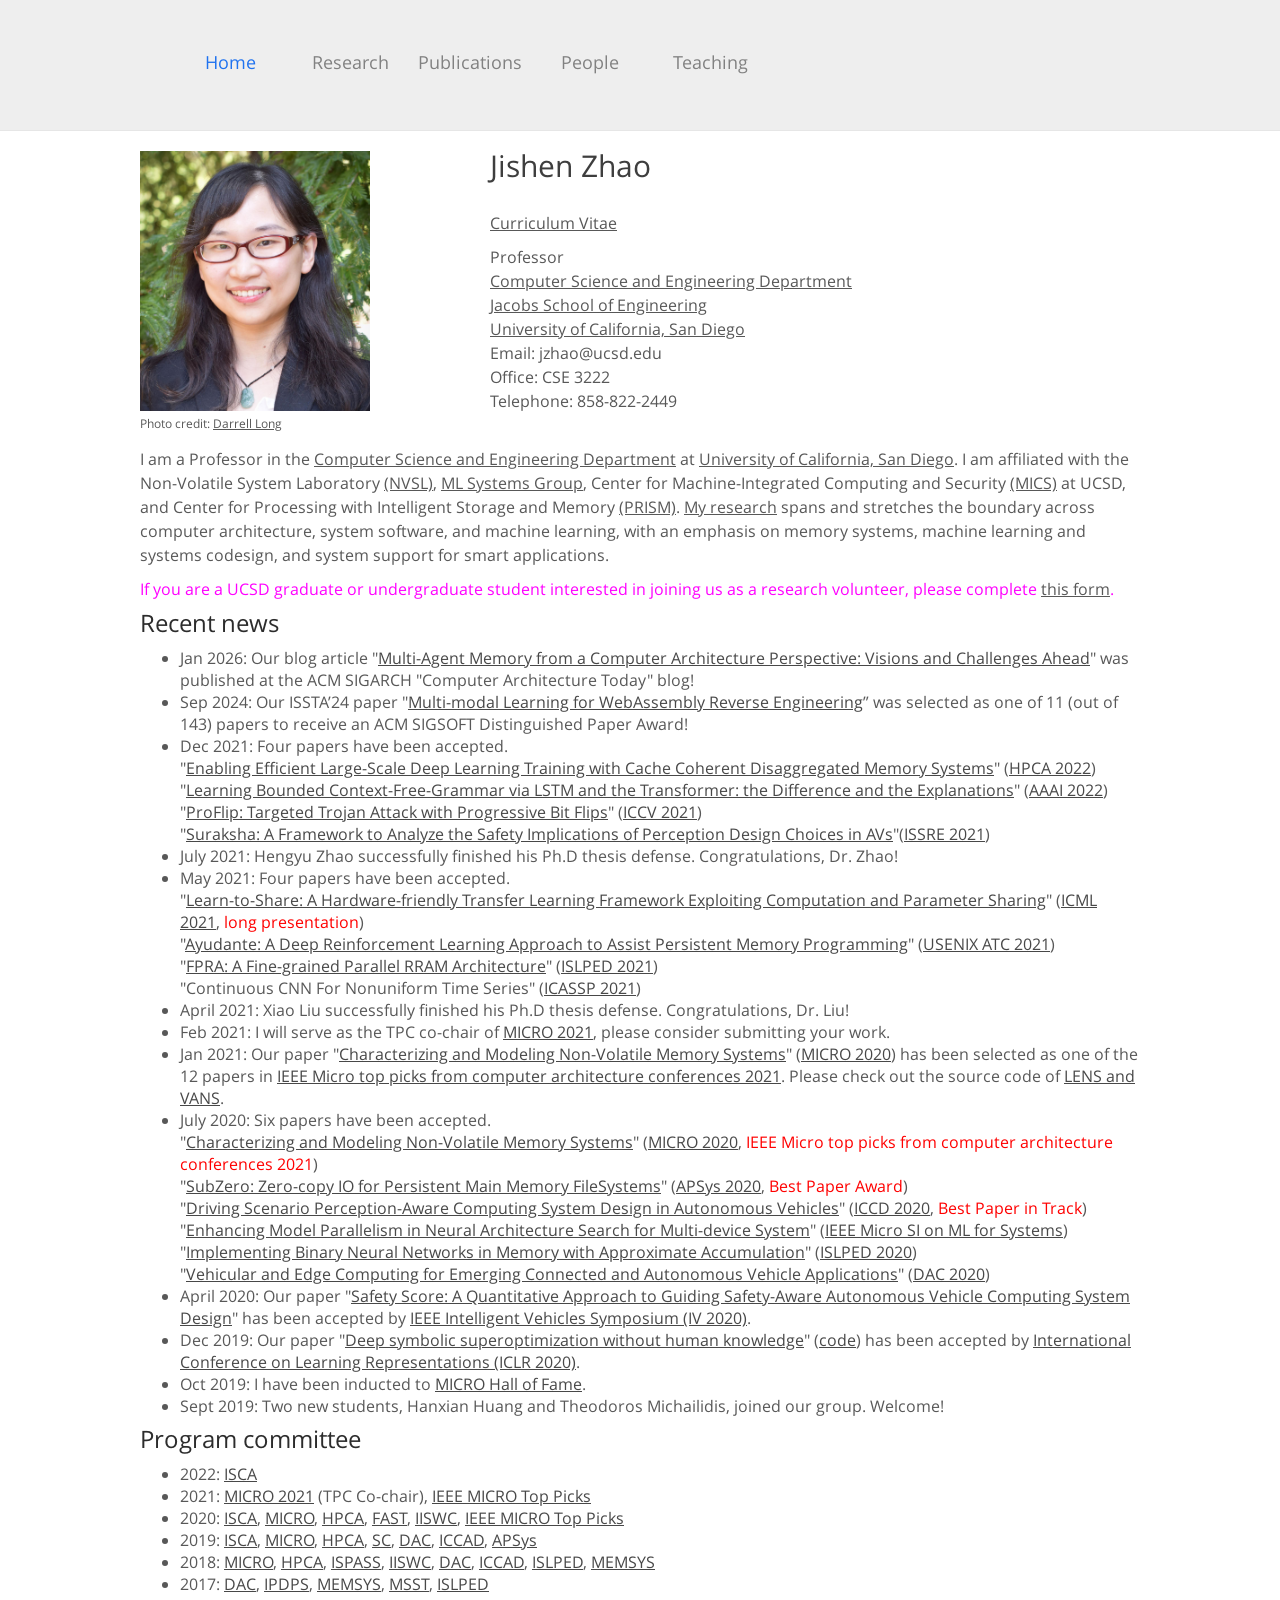
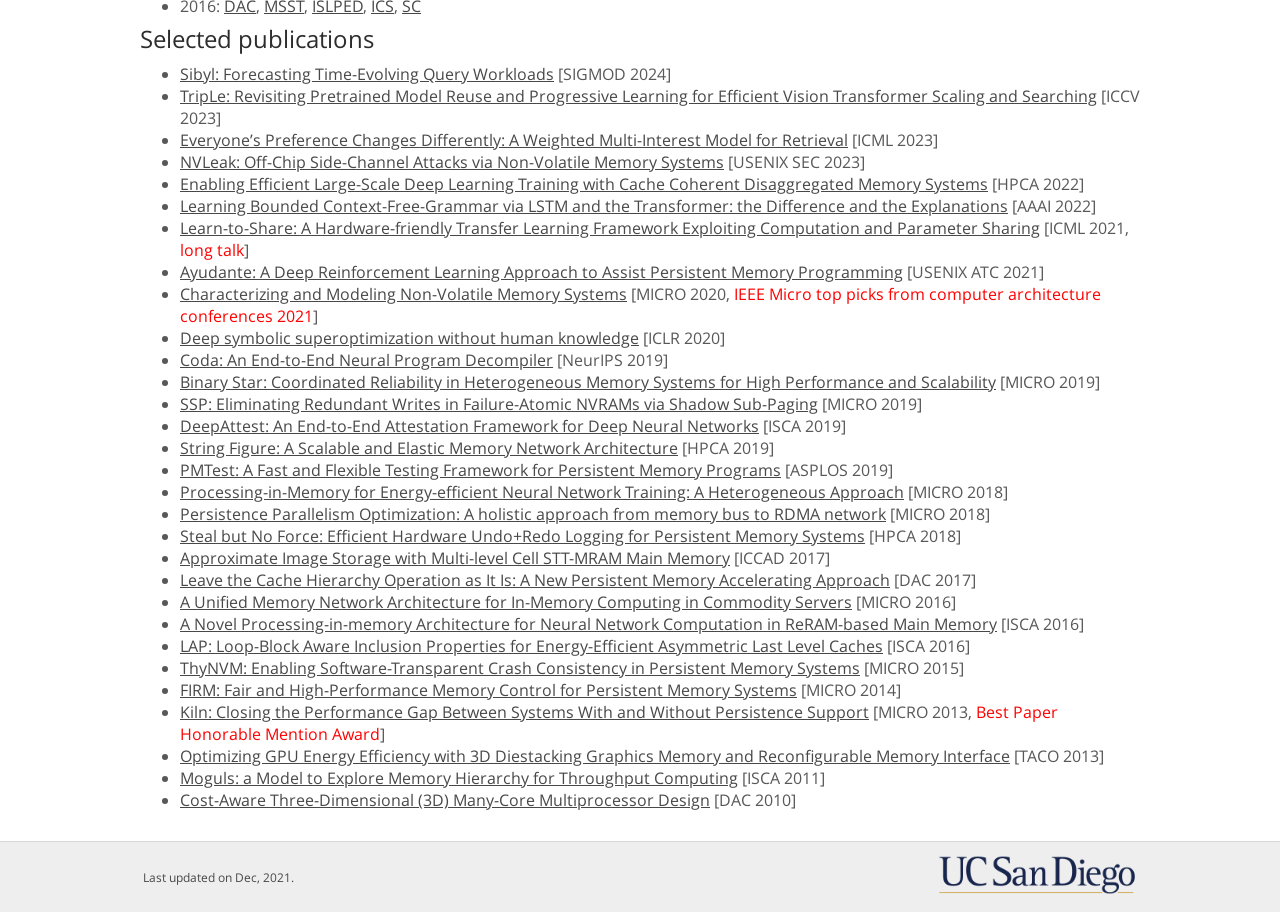
==== index.html @ 7110926c "Initial website migration from cseweb.ucsd.edu/~jzhao" ====
<!DOCTYPE HTML>
<!-- Website template by freewebsitetemplates.com -->
<html>
<head>
	<meta charset="UTF-8">
	<title>Jishen Zhao, University of California, San Diego</title>
	<link rel="stylesheet" href="css/style.css" type="text/css">
</head>
<body>
	<div id="header">
		<div>
			<ul id="navigation">
				<li class="active">
					<a href="index.html">Home</a>
				</li>
				<li>
					<a href="research.html">Research</a>
				</li>
				<li>
					<a href="publications.html">Publications</a>
				</li>
				<!-- <li>
					<a href="news.html">News</a>
				</li -->
				<li>
					<a href="people.html">People</a>
				</li>
				<li>
					<a href="teaching.html">Teaching</a>
				</li>
			</ul>
		</div>
	</div>
	<div id="contents">
		<div class="photo">
			<img width="230" src="images/jishen.jpg"></img><br>
			Photo credit: <a href="https://users.soe.ucsc.edu/~darrell/"> Darrell Long </a>
		</div>
		<div class="info">
			<h1>Jishen Zhao</h1>
			<p>
				<a href="files/cv_jishen_zhao.pdf">Curriculum Vitae</a>
			</p>
			<p>
				Professor<br>
				<a href="https://cse.ucsd.edu/">Computer Science and Engineering Department</a><br>
				<a href="http://jacobsschool.ucsd.edu/">Jacobs School of Engineering</a><br>
				<a href="http://www.ucsd.edu/">University of California, San Diego</a><br>
				Email: 	jzhao@ucsd.edu<br>
				Office: 	CSE 3222<br>
				Telephone: 	858-822-2449<br><br>
			</p>
		</div>
		<div>
			<p>
				I am a Professor in the <a href="https://cse.ucsd.edu/">Computer Science and Engineering Department</a> at <a href="http://www.ucsd.edu/">University of California, San Diego</a>. I am affiliated with the Non-Volatile System Laboratory <a href="http://nvsl.ucsd.edu">(NVSL)</a>, <a href="https://mlsys-ucsd.org/">ML Systems Group</a>, Center for Machine-Integrated Computing and Security <a href="http://mics.ucsd.edu/">(MICS)</a> at UCSD, and Center for Processing with Intelligent Storage and Memory <a href="https://prism.ucsd.edu">(PRISM)</a>. <a href="research.html">My research</a> spans and stretches the boundary across computer architecture, system software, and machine learning, with an emphasis on memory systems, machine learning and systems codesign, and system support for smart applications.
			</p>
			<p>
			  <font color="magenta">If you are a UCSD graduate or undergraduate student interested in joining us as a research volunteer, please complete <a href="https://docs.google.com/forms/d/e/1FAIpQLScwZ-oopgghp9qmJTBR4cMDpbnTiKeu6Y0ExtR4k2W6jOqcQA/viewform?usp=header">this form</a>.</font>
			</p>
			<!--<p>
				<font color="#FF0000">Research positions available for Fall 2019, contact me if you are interested</font>.
			</p>-->
			<!--<p>
			Office hours (Winter 2018): <b>2:00 - 3:00pm</b>, <b>Tuesday, Thursday</b>.
			</p>
			<!--<p>
				<font color="#FF0000">I am looking for a Ph.D. student to work on computer system and architecture research, starting from Fall 2017. If you are interested, please contact me.</font>
			</p>-->
		</div>
		<div class="recent-news">
			<p>
				<h2>Recent news</h2>
				<ul>
				  <li> Jan 2026: Our blog article "<a href="https://www.sigarch.org/multi-agent-memory-from-a-computer-architecture-perspective-visions-and-challenges-ahead/">Multi-Agent Memory from a Computer Architecture Perspective: Visions and Challenges Ahead</a>" was published at the ACM SIGARCH "Computer Architecture Today" blog!
				  </li>
				  <li>
				    Sep 2024: Our ISSTA’24 paper "<a href="https://arxiv.org/abs/2404.03171">Multi-modal Learning for WebAssembly Reverse Engineering</a>” was selected as one of 11 (out of 143) papers to receive an ACM SIGSOFT Distinguished Paper Award!
				  </li>
					<li>
						Dec 2021: Four papers have been accepted.<br>
						"<a href="files/wang-hpca2022.pdf">Enabling Efficient Large-Scale Deep Learning Training with Cache Coherent Disaggregated Memory Systems</a>" (<a href="https://hpca-conf.org/2022/">HPCA 2022</a>)<br>
						"<a href="https://arxiv.org/abs/2112.09174">Learning Bounded Context-Free-Grammar via LSTM and the Transformer: the Difference and the Explanations</a>" (<a href="https://aaai.org/Conferences/AAAI-22/">AAAI 2022</a>)<br>
						"<a href="files/proflip-iccv2021.pdf">ProFlip: Targeted Trojan Attack with Progressive Bit Flips</a>" (<a href="https://iccv2021.thecvf.com/home">ICCV 2021</a>)<br>
						"<a href="files/suraksha-issre2021.pdf">Suraksha: A Framework to Analyze the Safety Implications of Perception Design Choices in AVs</a>"(<a href="https://issre.net/">ISSRE 2021</a>)
					</li>
					<li>
						July 2021: Hengyu Zhao successfully finished his Ph.D thesis defense. Congratulations, Dr. Zhao!
					</li>
					<li>
						May 2021: Four papers have been accepted.<br>
						"<a href="http://proceedings.mlr.press/v139/fu21a/fu21a.pdf">Learn-to-Share: A Hardware-friendly Transfer Learning Framework Exploiting Computation and Parameter Sharing</a>" (<a href="https://icml.cc/Conferences/2021">ICML 2021</a>, <span class="award">long presentation</span>)<br>
						"<a href="files/atc21-final214.pdf">Ayudante: A Deep Reinforcement Learning Approach to Assist Persistent Memory Programming</a>" (<a href="https://www.usenix.org/conference/atc21">USENIX ATC 2021</a>)<br>
						"<a href="files/liu-FPRA-ISLPED21.pdf">FPRA: A Fine-grained Parallel RRAM Architecture</a>" (<a href="https://www.islped.org/2021/">ISLPED 2021</a>)<br>
						"Continuous CNN For Nonuniform Time Series" (<a href="https://2021.ieeeicassp.org/">ICASSP 2021</a>)<br>
					</li>
					<li>
						April 2021: Xiao Liu successfully finished his Ph.D thesis defense. Congratulations, Dr. Liu!
					</li>
					<li>
						Feb 2021: I will serve as the TPC co-chair of <a href="https://www.microarch.org/micro54/">MICRO 2021</a>, please consider submitting your work.
					</li>
					<li>
						Jan 2021: Our paper "<a href="files/lens-vans-micro2020.pdf">Characterizing and Modeling Non-Volatile Memory Systems</a>" (<a href="https://www.microarch.org/micro53/">MICRO 2020</a>) has been 
						selected as one of the 12 papers in <a href="https://www.computer.org/digital-library/magazines/mi/call-for-papers-special-issue-on-top-picks-from-the-2020-computer-architecture-conferences">IEEE Micro top picks from computer architecture conferences 2021</a>. Please check out the source code of <a href="https://www.github.com/TheNetAdmin/LENS-VANS">LENS and VANS</a>.<br>
					</li>
					<li>
						July 2020: Six papers have been accepted.<br>
						"<a href="files/lens-vans-micro2020.pdf">Characterizing and Modeling Non-Volatile Memory Systems</a>" (<a href="https://www.microarch.org/micro53/">MICRO 2020</a>, <span class="award">IEEE Micro top picks from computer architecture conferences 2021</span>) <br>
						"<a href="https://dl.acm.org/doi/10.1145/3409963.3410489">SubZero: Zero-copy IO for Persistent Main Memory FileSystems</a>" (<a href="https://www.ci.i.u-tokyo.ac.jp/apsys2020/">APSys 2020</a>, <span class="award">Best Paper Award</span>) <br>
						"<a href="files/zhao-iccd-2020.pdf">Driving Scenario Perception-Aware Computing System Design in Autonomous Vehicles</a>" (<a href="https://www.iccd-conf.com/Program_2020.html">ICCD 2020</a>, <span class="award">Best Paper in Track</span>)
						"<a href="files/Fu-SIMLsys20-NAS.pdf">Enhancing Model Parallelism in Neural Architecture Search for Multi-device System</a>" (<a href="https://www.sigarch.org/call-contributions/ieee-micro-special-issue-on-machine-learning-for-systems/">IEEE Micro SI on ML for Systems</a>)<br>
						"<a href="https://dl.acm.org/doi/pdf/10.1145/3370748.3406562">Implementing Binary Neural Networks in Memory with Approximate Accumulation</a>" (<a href="http://www.islped.org/2020/index.php">ISLPED 2020</a>)<br>
						"<a href="files/Baidya-dac2020.pdf">Vehicular and Edge Computing for Emerging Connected and Autonomous Vehicle Applications</a>" (<a href="https://www.dac.com/content/57th-dac">DAC 2020</a>)
					</li>
					<li>
						April 2020: Our paper "<a href="files/safety-score-IV-2020.pdf">Safety Score: A Quantitative Approach to Guiding Safety-Aware Autonomous Vehicle Computing System Design</a>" has been accepted by <a href="https://2020.ieee-iv.org/">IEEE Intelligent Vehicles Symposium (IV 2020)</a>.
					</li>
					<li>
						Dec 2019: Our paper "<a href="https://openreview.net/forum?id=r1egIyBFPS">Deep symbolic superoptimization without human knowledge</a>" (<a href="https://github.com/shihui2010/symbolic_simplifier">code</a>) has been accepted by <a href="https://iclr.cc/">International Conference on Learning Representations (ICLR 2020)</a>.
					</li>
					<li> Oct 2019: I have been inducted to <a href="https://www.sigmicro.org/micro-hall-of-fame/">MICRO Hall of Fame</a>.
					</li>
					<li> Sept 2019: Two new students, Hanxian Huang and Theodoros Michailidis, joined our group. Welcome!
					</li>
				</ul>
			</p>
		</div>
		<div class="selected-publications">
			<p>
				<h2>Program committee</h2>
				<ul>
					<li>
						2022: <a href="http://iscaconf.org/isca2020/">ISCA</a>
					</li>
					<li>
						2021: <a href="https://www.microarch.org/micro54/">MICRO 2021</a> (TPC Co-chair), <a href="https://www.sigarch.org/call-contributions/top-picks/">IEEE MICRO Top Picks</a>
					</li>
					<li>
						2020: <a href="http://iscaconf.org/isca2020/">ISCA</a>, <a href="https://www.microarch.org/micro53/">MICRO</a>, <a href="https://www.hpca-conf.org/2020/">HPCA</a>, <a href="https://www.usenix.org/conference/fast20">FAST</a>, <a href="http://www.iiswc.org/iiswc2020/">IISWC</a>, <a href="https://www.computer.org/digital-library/magazines/mi/call-for-papers-special-issue-on-top-picks-from-the-2021-computer-architecture-conferences">IEEE MICRO Top Picks</a>
					</li>
					<li>
						2019: <a href="http://iscaconf.org/isca2019/">ISCA</a>, <a href="https://www.microarch.org/micro52/">MICRO</a>, <a href="http://hpca2019.seas.gwu.edu/">HPCA</a>, <a href="https://sc19.supercomputing.org/">SC</a>, <a href="https://www.dac.com/">DAC</a>, <a href="https://iccad.com/2019_call_for_papers">ICCAD</a>, <a href="https://icsr.zju.edu.cn/apsys2019">APSys</a>
					</li>
					<li>
						2018: <a href="https://www.microarch.org/micro51/index.html">MICRO</a>, <a href="https://hpca2018.ece.ucsb.edu/">HPCA</a>, <a href="http://www.ispass.org/ispass2018/">ISPASS</a>, <a href="http://www.iiswc.org/iiswc2018/">IISWC</a>, <a href="https://dac.com/">DAC</a>, <a href="https://iccad.com/">ICCAD</a>, <a href="http://www.islped.org/2018/">ISLPED</a>, <a href="https://memsys.io/">MEMSYS</a>
					</li>
					<li>
						2017: <a href="https://dac.com/">DAC</a>, <a href="http://www.ipdps.org/ipdps2017/2017_call_for_papers.html">IPDPS</a>, <a href="http://memsys.io/">MEMSYS</a>, <a href ="http://storageconference.us/">MSST</a>, <a href="http://www.islped.org/2017/home.html">ISLPED</a>
					</li>
					<li>
						2016: <a href="https://dac.com/">DAC</a>, <a href="http://storageconference.us/">MSST</a>, <a href="http://www.islped.org/">ISLPED</a>, <a href="http://ics16.bilkent.edu.tr/">ICS</a>, <a href="http://sc16.supercomputing.org/">SC</a>
					</li>
				<ul>
			</p>
		</div>
		<div class="selected-publications">
			<p>
				<h2>Selected publications</h2>
				<ul>
				  <li>
                                               <span class="bib-title"><a href="">Sibyl: Forecasting Time-Evolving Query Workloads</a></span> [SIGMOD 2024]
                                        </li>
				  <li>
                                               <span class="bib-title"><a href="files/triple-iccv2023.pdf">TripLe: Revisiting Pretrained Model Reuse and Progressive Learning for Efficient Vision Transformer Scaling and Searching</a></span> [ICCV 2023]
                                  </li>
				  <li>
                                               <span class="bib-title"><a href="files/shi-icml2023.pdf">Everyone’s Preference Changes Differently: A Weighted Multi-Interest Model for Retrieval</a></span> [ICML 2023]
                                  </li>
				  <li>
                                               <span class="bib-title"><a href="files/wang-sec23.pdf">NVLeak: Off-Chip Side-Channel Attacks via Non-Volatile Memory Systems</a></span> [USENIX SEC 2023]
                                        </li>
					<li>
						<span class="bib-title"><a href="files/wang-hpca2022.pdf">Enabling Efficient Large-Scale Deep Learning Training with Cache Coherent Disaggregated Memory Systems</a></span> [HPCA 2022]
					</li>
					<li>
						<span class="bib-title"><a href="https://arxiv.org/abs/2112.09174">Learning Bounded Context-Free-Grammar via LSTM and the Transformer: the Difference and the Explanations</a></span> [AAAI 2022]
					</li>
					<li>
						<span class="bib-title"><a href="http://proceedings.mlr.press/v139/fu21a/fu21a.pdf">Learn-to-Share: A Hardware-friendly Transfer Learning Framework Exploiting Computation and Parameter Sharing</a></span> [ICML 2021, <span class="award">long talk</span>]
					</li>
					<li>
						<span class="bib-title"><a href="files/atc21-final214.pdf">Ayudante: A Deep Reinforcement Learning Approach to Assist Persistent Memory Programming</a></span> [USENIX ATC 2021]
					</li>
					<li>
						<span class="bib-title"><a href="files/lens-vans-micro2020.pdf">Characterizing and Modeling Non-Volatile Memory Systems</a></span> [MICRO 2020, <span class="award">IEEE Micro top picks from computer architecture conferences 2021</span>]
					</li>
					<li>
						<span class="bib-title"><a href="https://openreview.net/forum?id=r1egIyBFPS">Deep symbolic superoptimization without human knowledge</a></span> [ICLR 2020]
					</li>
					<li>
						<span class="bib-title"><a href="files/coda-neurips2019.pdf">Coda: An End-to-End Neural Program Decompiler</a></span> [NeurIPS 2019]
					</li>
					<li>
						<span class="bib-title"><a href="files/binarystar-micro2019.pdf">Binary Star: Coordinated Reliability in Heterogeneous Memory Systems for High Performance and Scalability</a></span> [MICRO 2019]
					</li>
					<li>
						<span class="bib-title"><a href="files/ssp-micro2019.pdf">SSP: Eliminating Redundant Writes in Failure-Atomic NVRAMs via Shadow Sub-Paging</a></span> [MICRO 2019]
					</li>
					<li>
						<span class="bib-title"><a href="files/DeepAttest-isca2019.pdf">DeepAttest: An End-to-End Attestation Framework for Deep Neural Networks</a></span> [ISCA 2019]
					</li>
					<li>
						<span class="bib-title"><a href="files/stringfigure-hpca2019.pdf">String Figure: A Scalable and Elastic Memory Network Architecture</a></span> [HPCA 2019]
					</li>
					<li>
						<span class="bib-title"><a href="files/pmtest-asplos2019.pdf">PMTest: A Fast and Flexible Testing Framework for Persistent Memory Programs</a></span> [ASPLOS 2019]
					</li>
					<li>
						<span class="bib-title"><a href="files/pim-micro2018.pdf">Processing-in-Memory for Energy-efficient Neural Network Training: A Heterogeneous Approach</a></span> [MICRO 2018]
					</li>
					<li>
						<span class="bib-title"><a href="files/pm-rdma-micro2018.pdf">Persistence Parallelism Optimization: A holistic approach from memory bus to RDMA network</a></span> [MICRO 2018]
					</li>
					<li>
						<span class="bib-title"><a href="files/steal-no-force-hpca2018.pdf">Steal but No Force: Efficient Hardware Undo+Redo Logging for Persistent Memory Systems</a></span> [HPCA 2018]
					</li>
					<li>
						<span class="bib-title"><a href="files/approximate-iccad2017.pdf">Approximate Image Storage with Multi-level Cell STT-MRAM Main Memory</a></span> [ICCAD 2017]
					</li>
					<li>
						<span class="bib-title"><a href="files/persist-cache-dac2017.pdf">Leave the Cache Hierarchy Operation as It Is: A New Persistent Memory Accelerating Approach</a></span> [DAC 2017]
					</li>
					<li>
						<span class="bib-title"><a href="files/memnet-micro2016.pdf">A Unified Memory Network Architecture for In-Memory Computing in Commodity Servers</a></span> [MICRO 2016]
					</li>
					<li>
						<span class="bib-title"><a href="files/PRIME_isca2016.pdf">A Novel Processing-in-memory Architecture for Neural Network Computation in ReRAM-based Main Memory</a></span> [ISCA 2016]
					</li>
					<li>
						<span class="bib-title"><a href="files/lap_isca2016.pdf">LAP: Loop-Block Aware Inclusion Properties for Energy-Efficient Asymmetric Last Level Caches</a></span> [ISCA 2016]
					</li>
					<li>
						<span class="bib-title"><a href="files/thynvm-micro2015.pdf">ThyNVM: Enabling Software-Transparent Crash Consistency in Persistent Memory Systems</a></span> [MICRO 2015]
					</li>
					</li>
					<li> <span class="bib-title"><a href="files/zhao-micro2014.pdf">FIRM: Fair and High-Performance Memory Control for Persistent Memory Systems</a></span> [MICRO 2014]
					</li>
					<li> <span class="bib-title"><a href="files/150-zhao.pdf">Kiln: Closing the Performance Gap Between Systems With and Without Persistence Support</a></span> [MICRO 2013, <span class="award">Best Paper Honorable Mention Award</span>]
					</li>
					<li><span class="bib-title"><a href="http://dl.acm.org/citation.cfm?id=2541231">Optimizing GPU Energy Efficiency with 3D Diestacking Graphics Memory and Reconfigurable Memory Interface</a></span> [TACO 2013]
					</li>
					<li> <span class="bib-title"><a href="files/moguls_isca2011.pdf">Moguls: a Model to Explore Memory Hierarchy for Throughput Computing</a></span> [ISCA 2011]
					</li>
					<li> <span class="bib-title"><a href="files/zhao-dac10.pdf">Cost-Aware Three-Dimensional (3D) Many-Core Multiprocessor Design</a></span> [DAC 2010]
					</li>
				</ul>
			</p>
		</div>
	</div>
	<div id="footer">
		<div class="clearfix">
			<table width="100%">
				<tr>
					<td>Last updated on Dec, 2021.</td>
					<td align="right"><a href="http://www.ucsd.edu/"><img width="200" src="images/logo_UCSD.png"></img></a></td>
			</table>
		</div>
	</div>
	<!-- Start of StatCounter Code for Default Guide -->
	<script type="text/javascript">
		var sc_project=11621489; 
		var sc_invisible=1; 
		var sc_security="885c4fd3"; 
		var scJsHost = (("https:" == document.location.protocol) ?
		"https://secure." : "http://www.");
	</script>
	<script type="text/javascript" src="https://www.statcounter.com/counter/counter.js" async></script>
		<noscript><div class="statcounter"><a title="Web Analytics" href="http://statcounter.com/" target="_blank">
		<img class="statcounter" src="//c.statcounter.com/11621489/0/885c4fd3/1/" alt="Web Analytics"></a></div>
	</noscript>
	<!-- End of StatCounter Code for Default Guide -->
</body>
</html>
---- css/style.css ----
/* Website template by freewebsitetemplates.com */
@font-face {
	font-family: 'OpenSans';
	src: url('../fonts/OpenSans-Regular.eot');
	src: local('☺'), url('../fonts/OpenSans-Regular.woff') format('woff'), url('../fonts/OpenSans-Regular.ttf') format('truetype'), url('../fonts/OpenSans-Regular.svg') format('svg');
	font-weight: normal;
	font-style: normal;
}
@font-face {
	font-family: 'Play';
	src: url('../fonts/Play-Regular.eot');
	src: local('☺'), url('../fonts/Play-Regular.woff') format('woff'), url('../fonts/Play-Regular.ttf') format('truetype'), url('../fonts/Play-Regular.svg') format('svg');
	font-weight: normal;
	font-style: normal;
}
body {
	background-color: #fff;
	font-family: 'OpenSans';
	margin: 0;
}
img {
	border: 0;
}
.clearfix:after, #contents:after {
	clear:both;
	content:"";
	display:block;
	height:1%;
	line-height:0;
	visibility:hidden;
}
.btn {
	background: url(../images/bg-button.png) no-repeat;
	background-position: 0 -70px;
	color: #fff;
	display: inline-block;
	font: 24px/60px 'OpenSans';
	height: 60px;
	width: 230px;
	text-align: center;
	text-decoration: none;
	text-transform: uppercase;
}
.btn:hover {
	background-position: 0 0;
}
/*------------------------------ HEADER ------------------------------*/
#header {
	background-color: #eee;
	border-bottom: 1px solid #e6e6e6;
	padding: 27px 0;
}
#header > div, #footer > div {
	width: 1000px;
	margin: 0 auto;
	padding: 0 20px;
}
/** Logo **/
#header .logo {
	float: left;
	margin-right: 20px;
}
#header .logo a {
	background: url(../images/ucsclogo.png) no-repeat center top;
	color: #000;
	display: block;
	font: 15px/30px 'Play';
	height: 20px;
	width: 76px;
	padding-top: 68px;
	text-decoration: none;
	text-transform: uppercase;
}
/** Navigation **/
#navigation {
	display: inline-block;
	list-style: none;
	line-height: 10px;
	margin: 30px;
	padding: 0;
}
#navigation ul {
	display: inline-block;
	list-style: none;
	margin: 30px;
	padding: 0;
}
#navigation li {
	float: left;
	width: 120px;
	text-align: center;
}
#navigation li a {
	color: #818181;
	font-size: 18px;
	line-height: 10px;
	text-decoration: none;
}
#navigation li a:hover {
	color: #000;
}
#navigation li.active a {
	color: #1f72ef;
}


#adbox {
	background: url(../images/bg-adbox.jpg) repeat-x left top;
	height: 380px;
	padding: 60px 0;
}
#adbox > div {
	width: 800px;
	margin: 0 auto;
	padding: 0 80px;
}
#adbox > div img {
	float: right;
	margin-left: 60px;
}
#adbox h1, #adbox h2 {
	color: #2c2c2c;
	font-size: 60px;
	line-height: 60px;
	margin: 0;
	text-transform: uppercase;
}
#adbox h2 {
	font-size: 30px;
	line-height: 36px;
	text-transform: none;
}
#adbox p {
	font-size: 16px;
	line-height: 24px;
	margin: 0;
}
#adbox p span {
	display: block;
	font-size: 12px;
	width: 360px;
	padding: 24px 0;
	text-align: center;
}
#adbox p span b {
	font-weight: normal;
	display: block;
	width: 256px;
}
/*------------------------------ CONTENTS ------------------------------*/
#contents {
	min-height: 600px;
	width: 1000px;
	margin: 0 auto;
	padding: 20px 0px;
}
h1 {
	color: #3e3e3e;
	font-size: 30px;
	font-weight: normal;
	line-height: 30px;
	margin: 0 0 30px;
}
h2 {
	color: #2c2c2c;
	font-size: 24px;
	font-weight: normal;
	line-height: 24px;
	margin: 0 0 12px;
}
p {
	color: #585858;
	font-size: 16px;
	line-height: 24px;
	margin: 0 0 10px;
}
p a {
	color: #585858;
}
p a:hover {
	color: #000;
}
li a {
	color: #484848;
}
li a:hover {
	color: #000;
}
td {
	color: #484848;
}
td a {
	color: #484848;
}
td a:hover {
	color: #000;
}
#tagline h1 {
	margin-left: 20px;
}
#tagline > div {
	float: left;
	width: 400px;
	margin: 0 10px;
}
#contents .photo {
	float:left;
	width: 350px;
	margin: 0 auto;
	color: #585858;
	font-size: 12px;
}
.photo > a {
	color: #585858;
	font-size: 12px;
}
.photo > div {
	display: inline-block;
	margin: 0 0 0px;
}
.photo > div img {
	float: left;
	margin-right: 50px;
	margin-top: 0px;
}
#contents .info {
	float:left;
	width:650px;
	height:100%;
}
#contents .research {
	float:left;
	width:650px;
	height:100%;
}
#contents .recent-news {
	width: 1000px;
	margin: 0 auto;
}
.recent-news > ul {
	margin: 0;
	color: #585858;
	font-size: 16px;
}
#contents .selected-publications {
	width: 1000px;
	margin: 0 auto;
}
.selected-publications > ul {
	margin: 0;
	color: #585858;
	font-size: 16px;
}
.news li {
	list-style: none;
	margin: 0;
}
.news-time{
	font-size: 20px;
	padding-top: 10px;
	padding-bottom: 10px;
}
.news-item{
	padding-left: 20px;
}
.people-table td{
	padding-right: 20px;
	padding-top: 0;
}
.td-heading{
	padding-bottom: 0px;
	padding-top: 0;
	font-size: 20px;
}
.class-title {
	font-size: 20px;
}
/*

#contents .features {
	width: 1000px;
	margin: 0 auto;
}
.features > div {
	display: inline-block;
	margin: 0 0 30px;
}
.features > div img {
	float: left;
	margin-right: 20px;
	margin-top: 36px;
}
.date {
	float: left;
	height: 78px;
	width: 70px;
	margin-right: 20px;
	border: 1px solid #d5d5d5;
	text-align: center;
}
.date p {
	margin: 12px 0 0;
}
.date p span {
	display: block;
	font-size: 30px;
	margin-bottom: 6px;
}
.author {
	color: #585858;
	display: block;
	font-size: 12px;
}
.more {
	background-color: #727272;
	color: #fff;
	display: inline-block;
	font-size: 14px;
	line-height: 30px;
	width: 100px;
	text-align: center;
	text-decoration: none;
}
.more:hover, .message input[type='submit']:hover {
	background-color: #f99600;
	color: #000;
}
*/
/** main **/
/*
.main {
	float: left;
	background: url(../images/divider.png) repeat-y right top;
	min-height: 100px;
	width: 620px;
	padding-right: 24px;
}
.main h1, .sidebar h1 {
	margin: 0 0 12px;
	position: relative;
	top: -18px;
}
.main h2 span {
	display: block;
	font-size: 12px;
}
*/
/** sidebar **/
/*
.sidebar {
	float: left;
	min-height: 848px;
	width: 216px;
	margin-left: 20px;
}
.sidebar ul, .news {
	list-style: none;
	margin: 0;
	padding: 0;
}
.news li {
	border-top: 1px solid #d5d5d5;
	padding: 24px 30px 0 100px;
	position: relative;
}
.news li .date {
	float: none;
	position: absolute;
	left: 0;
	top: 30px;
}
.news li > p span, .post > span {
	display: block;
	text-align: right;
}
.posts {
	border-top: 1px solid #d5d5d5;
}
.posts li {
	border-bottom: 1px solid #d5d5d5;
	padding: 24px 10px 0;
}
.posts li p {
	font-size: 14px;
}
.posts li .title {
	font-size: 16px;
	font-weight: normal;
	margin: 0 0 12px;
}
.posts li .title a {
	color: #2c2c2c;
	font-size: 16px;
	text-decoration: none;
}
.post {
	width: 785px;
	margin: 0 auto;
}
.post h1 {
	padding-top: 12px;
}
#about {
	width: 740px;
	margin: 0 auto;
}
#about h1, .section h1 {
	border-bottom: 1px solid #e0e0e0;
	padding-bottom: 12px;
}
.section {
	float: left;
	width: 390px;
	margin-right: 50px;
}
.section h1 {
	margin-bottom: 18px;
}
.message input[type='text'], .message textarea {
	color: #aeaeae;
	font-size: 13px;
	height: 33px;
	line-height: 33px;
	width: 380px;
	border: 1px solid #d5d5d5;
	margin: 0 0 6px;
	padding: 0 4px;
}
.message textarea {
	height: 175px;
	overflow: auto;
	resize: none;
}
.message input[type='submit'] {
	float: right;
	background-color: #818181;
	color: #d5d5d5;
	cursor: pointer;
	font: 13px/30px Arial, Helvetica, sans-serif;
	height: 30px;
	border: 0;
	margin: 0;
	padding: 0 10px;
}
.contact {
	background-color: #f8f8f8;
	width: 270px;
	padding: 124px 60px;
	text-align: center;
}
.contact p span {
	color: #2c2c2c;
	display: block;
	font-size: 30px;
	line-height: 36px;
	padding: 18px 0;
}
*/
/*------------------------------ PUBLICATION ------------------------------*/
.publication li{
/*	font-weight: bold;*/
	color: #585858;
	font-size: 16px;
}
.bib-venue{
	font-style: italic;
	color: #585858;
	font-size: 16px;
}
.award {
	color: #ff0000
}
.code {
        color: #3498db 
}
/*------------------------------ FOOTER ------------------------------*/
#footer {
	background-color: #eee;
	border-top: 1px solid #d8d8d8;
	padding: 10px 0;
}
#footer p {
	font-size: 12px;
	line-height: 10px;
	padding-left: 10px;
}
#footer td {
	font-size: 12px;
}
#connect {
	float: right;
	display: inline-block;
	margin-right: 30px;
}
/*
#connect a {
	background: url(../images/icons.png) no-repeat;
	display: inline-block;
	height: 30px;
	width: 30px;
	margin: 0 10px;
}
#connect a.googleplus {
	background-position: 0 -40px;
}
#connect a.twitter {
	background-position: 0 -80px;
}
#connect a.tumbler {
	background-position: 0 -120px;
}
#connect a.facebook:hover {
	background-position: -40px 0;
}
#connect a.googleplus:hover {
	background-position: -40px -40px;
}
#connect a.twitter:hover {
	background-position: -40px -80px;
}
#connect a.tumbler:hover {
	background-position: -40px -120px;
}
*/
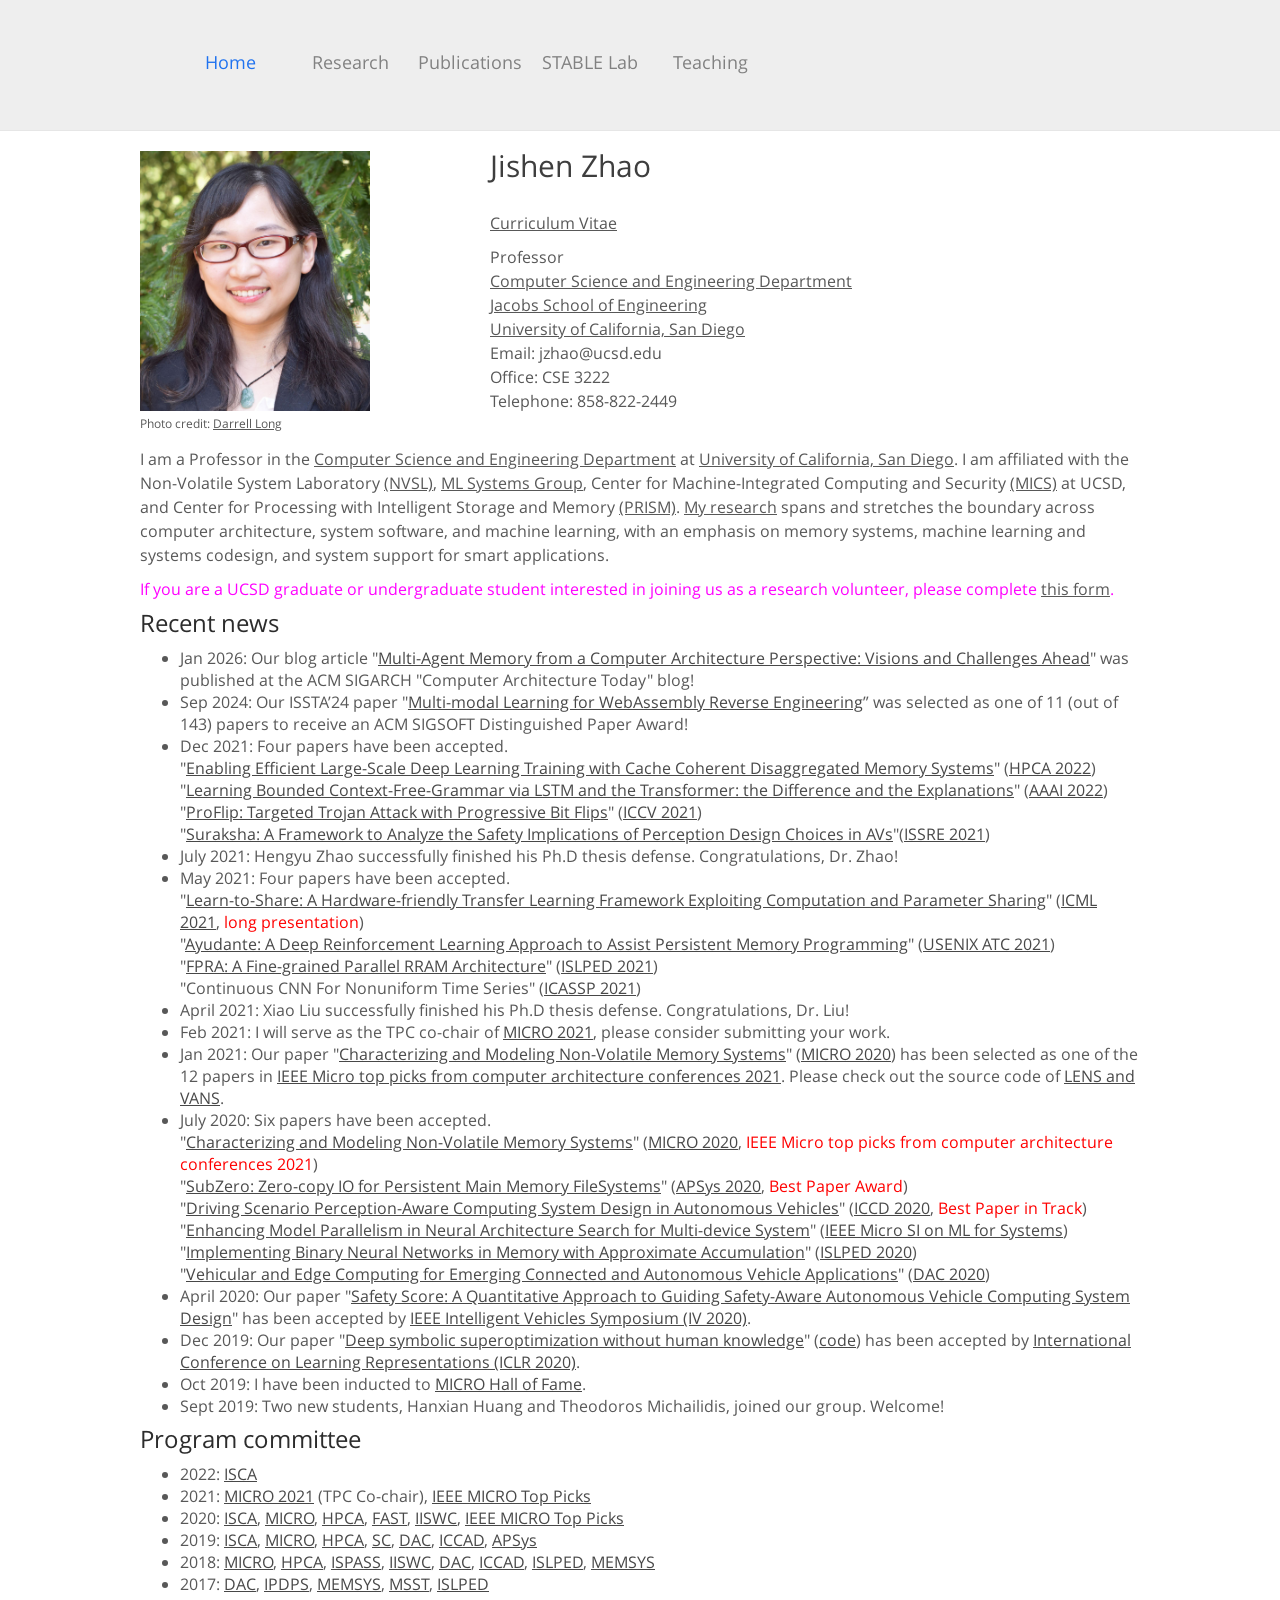
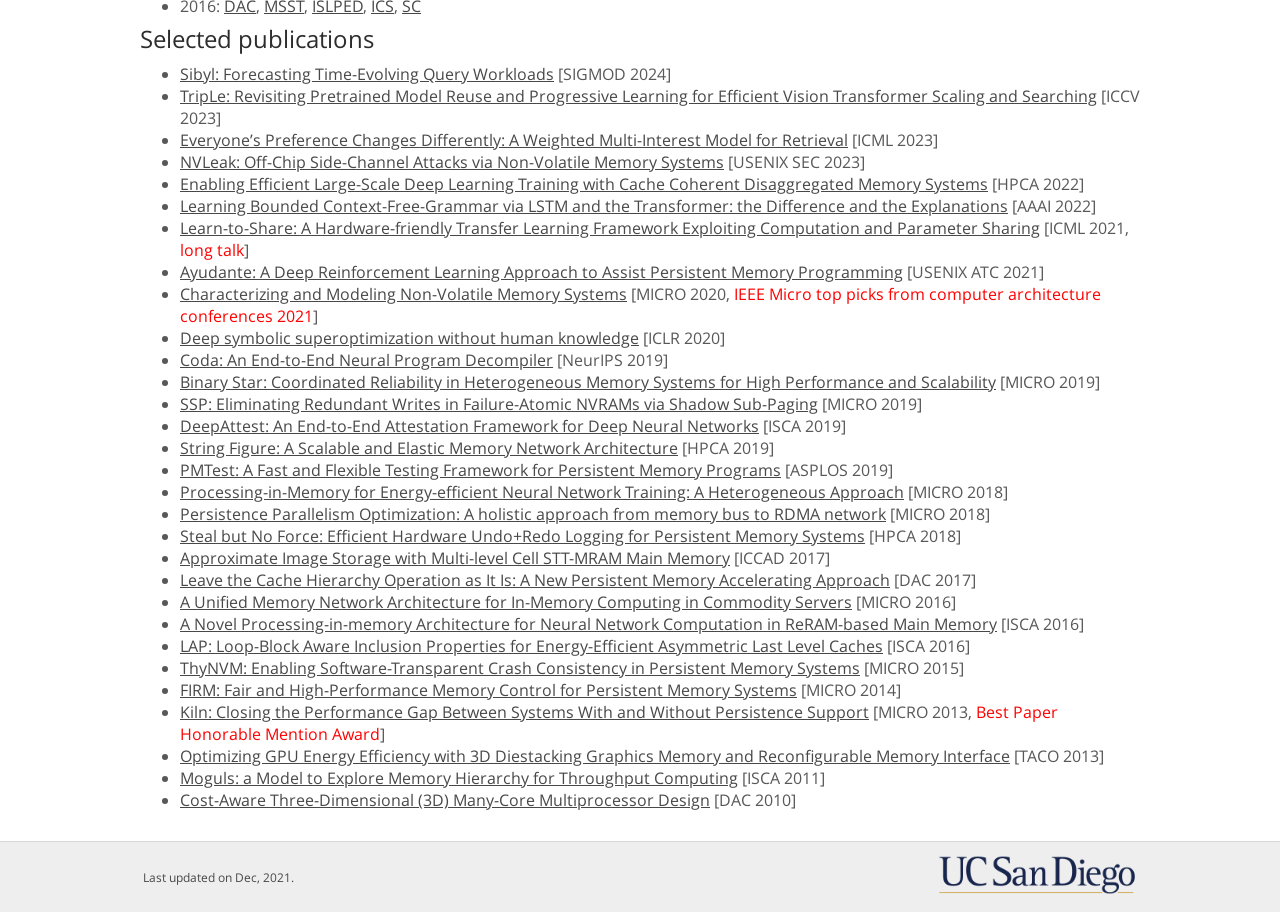
==== commit 48b16930: "rename people tag and page to lab" ====
--- a/index.html
+++ b/index.html
@@ -23,7 +23,7 @@
 					<a href="news.html">News</a>
 				</li -->
 				<li>
-					<a href="people.html">People</a>
+					<a href="lab.html">STABLE Lab</a>
 				</li>
 				<li>
 					<a href="teaching.html">Teaching</a>
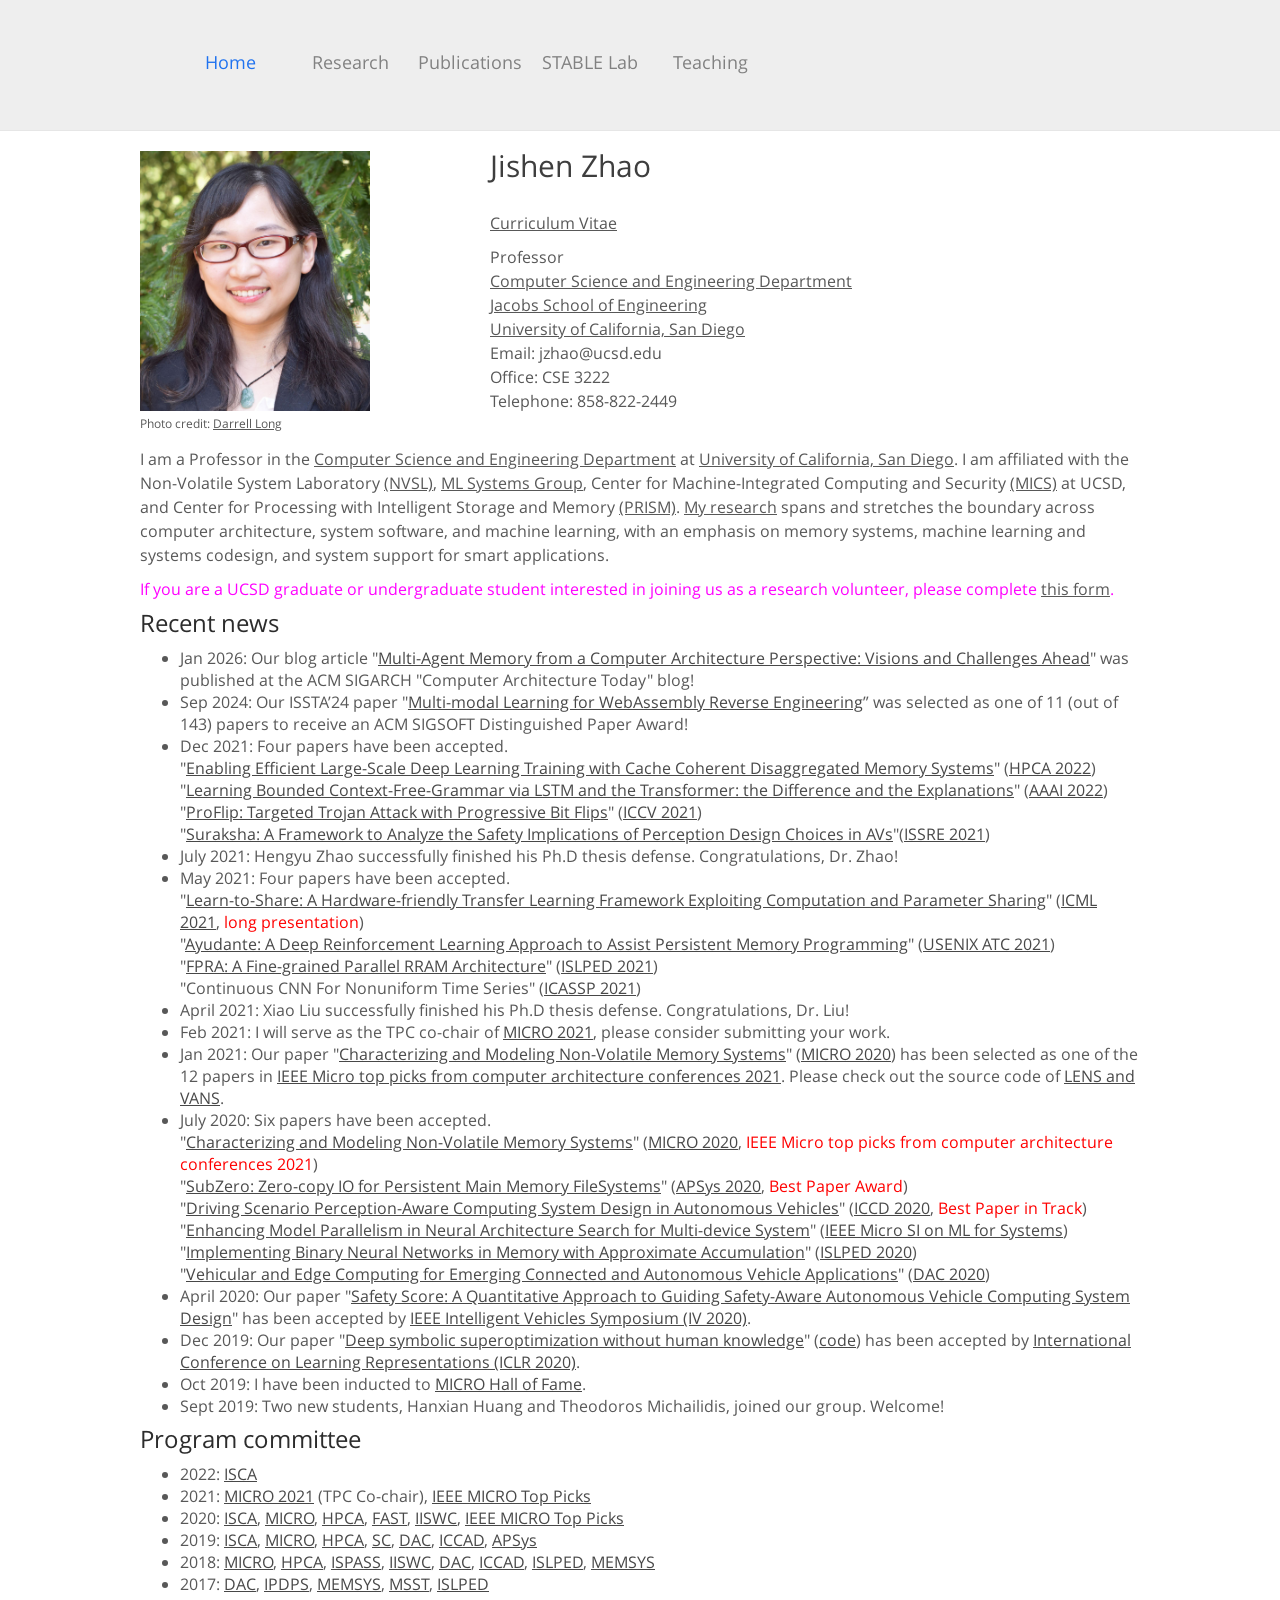
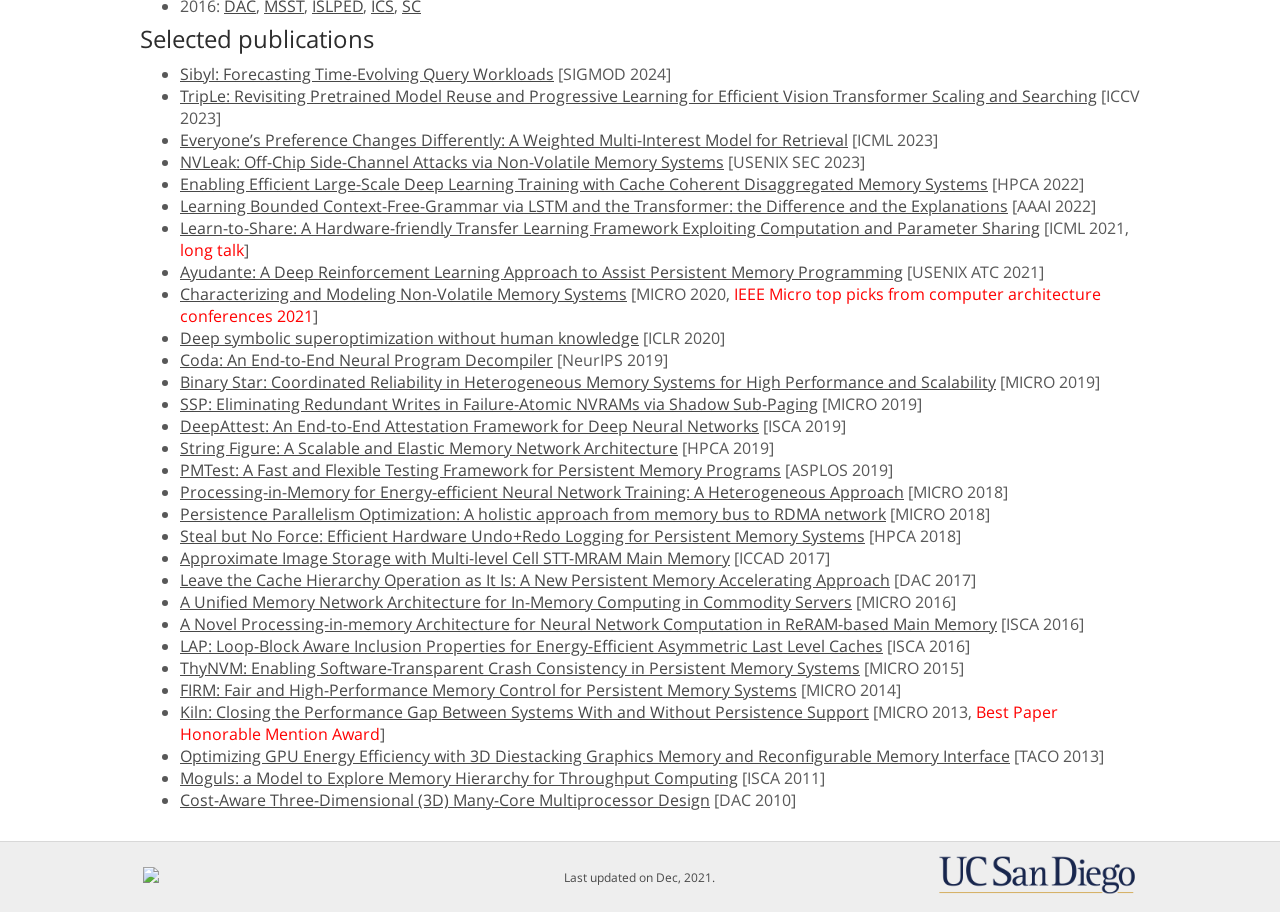
==== commit e4b73ffd: "add stable lab logo" ====
--- a/index.html
+++ b/index.html
@@ -252,8 +252,10 @@
 		<div class="clearfix">
 			<table width="100%">
 				<tr>
-					<td>Last updated on Dec, 2021.</td>
-					<td align="right"><a href="http://www.ucsd.edu/"><img width="200" src="images/logo_UCSD.png"></img></a></td>
+					<td width="33%" align="left"><a href="lab.html"><img height="45" src="images/stable.jpg"></img></a></td>
+					<td width="34%" align="center">Last updated on Dec, 2021.</td>
+					<td width="33%" align="right"><a href="http://www.ucsd.edu/"><img width="200" src="images/logo_UCSD.png"></img></a></td>
+				</tr>
 			</table>
 		</div>
 	</div>
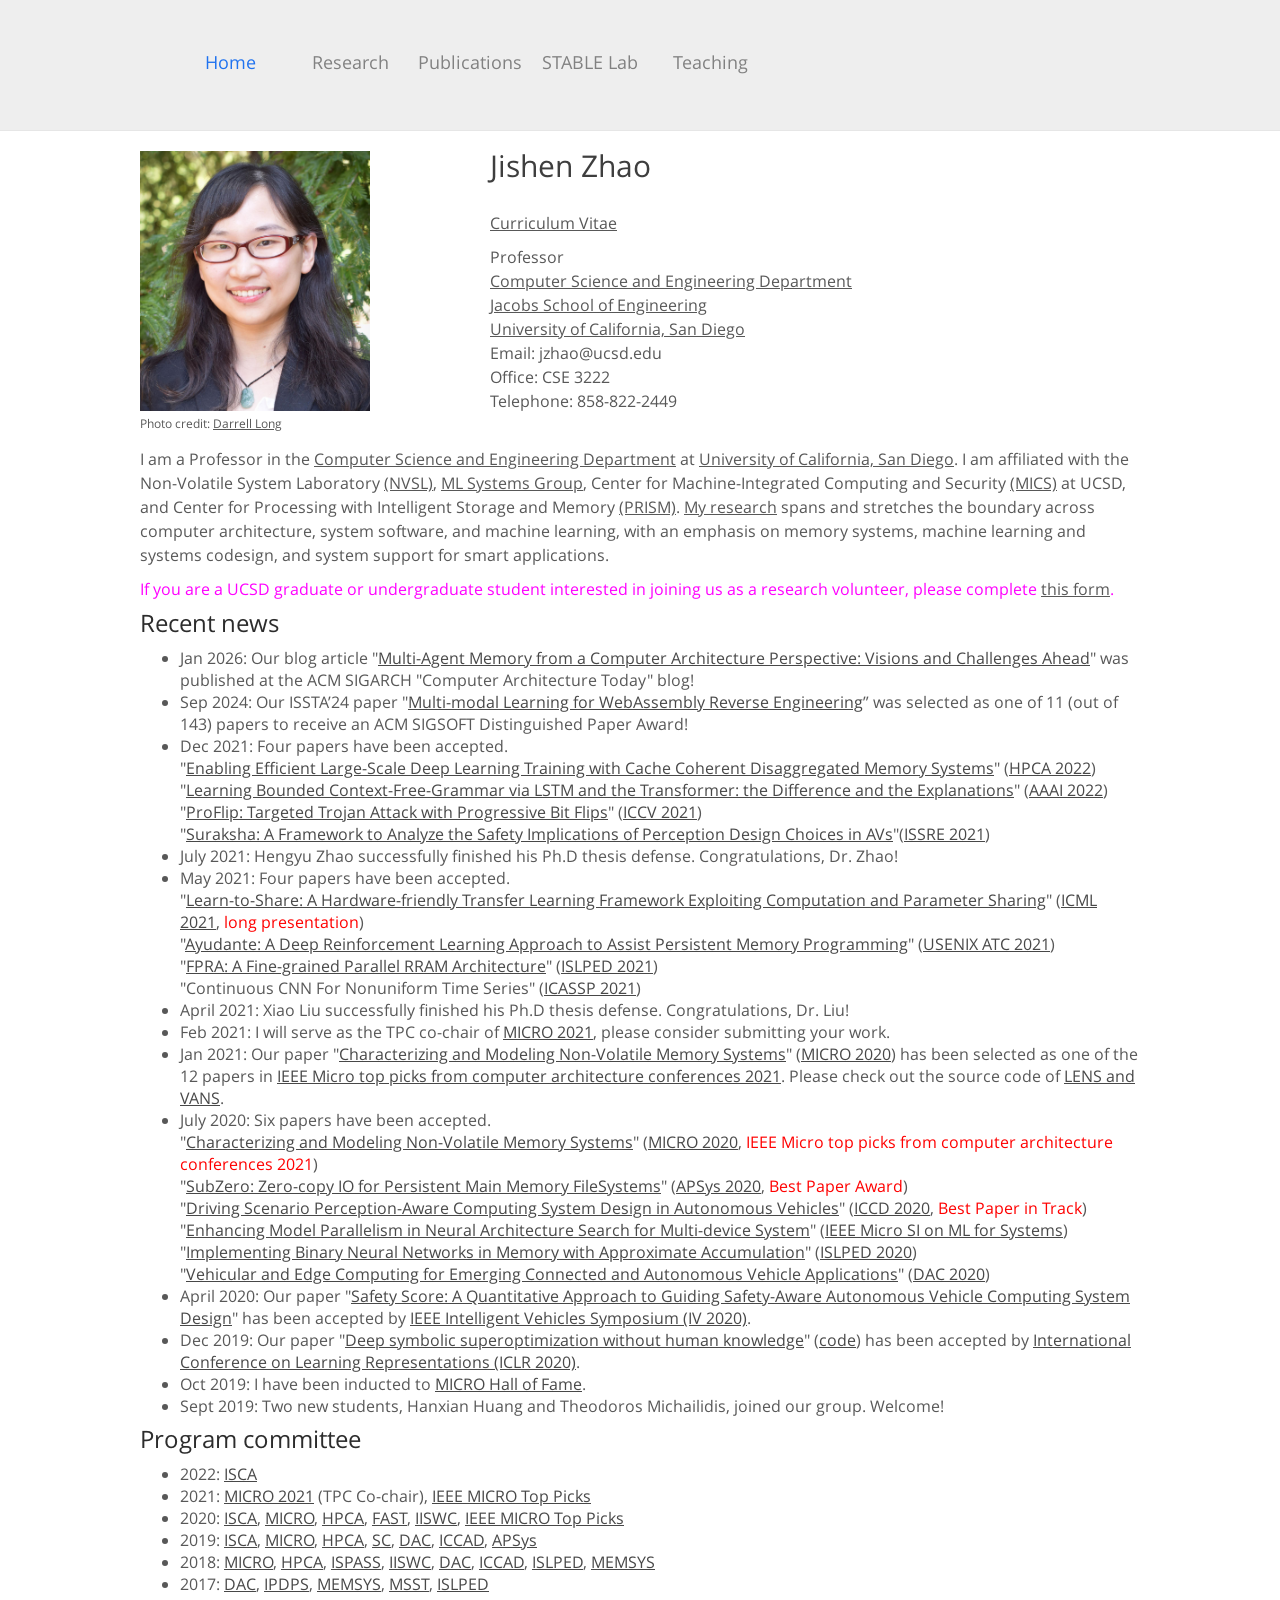
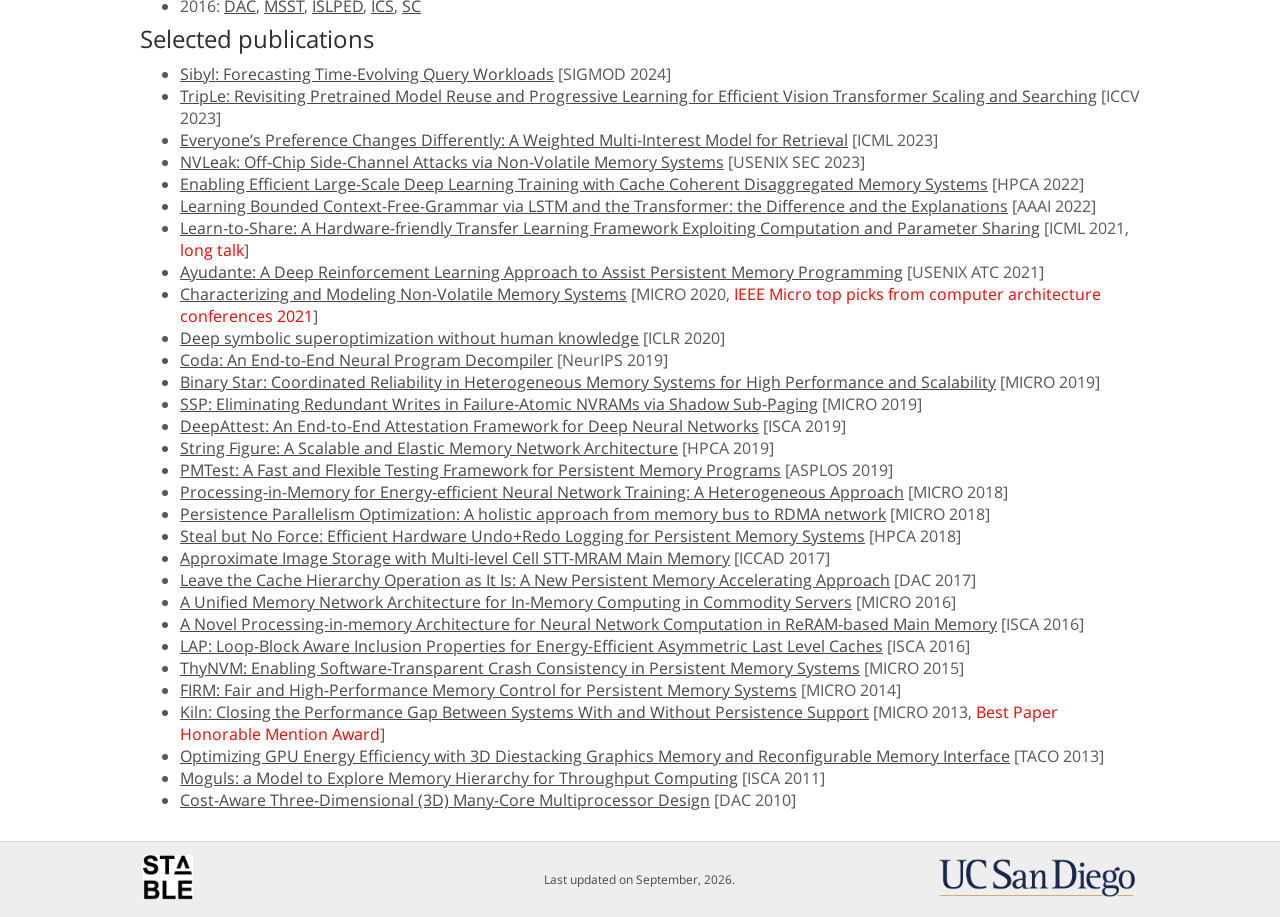
==== commit 81f44573: "fix typo" ====
--- a/index.html
+++ b/index.html
@@ -253,8 +253,8 @@
 			<table width="100%">
 				<tr>
 					<td width="33%" align="left"><a href="lab.html"><img height="45" src="images/stable.jpg"></img></a></td>
-					<td width="34%" align="center">Last updated on Dec, 2021.</td>
-					<td width="33%" align="right"><a href="http://www.ucsd.edu/"><img width="200" src="images/logo_UCSD.png"></img></a></td>
+					<td width="34%" align="center">Last updated on September, 2026.</td>
+					<td width="33%" align="right"><a href="https://www.ucsd.edu/"><img width="200" src="images/logo_UCSD.png"></img></a></td>
 				</tr>
 			</table>
 		</div>
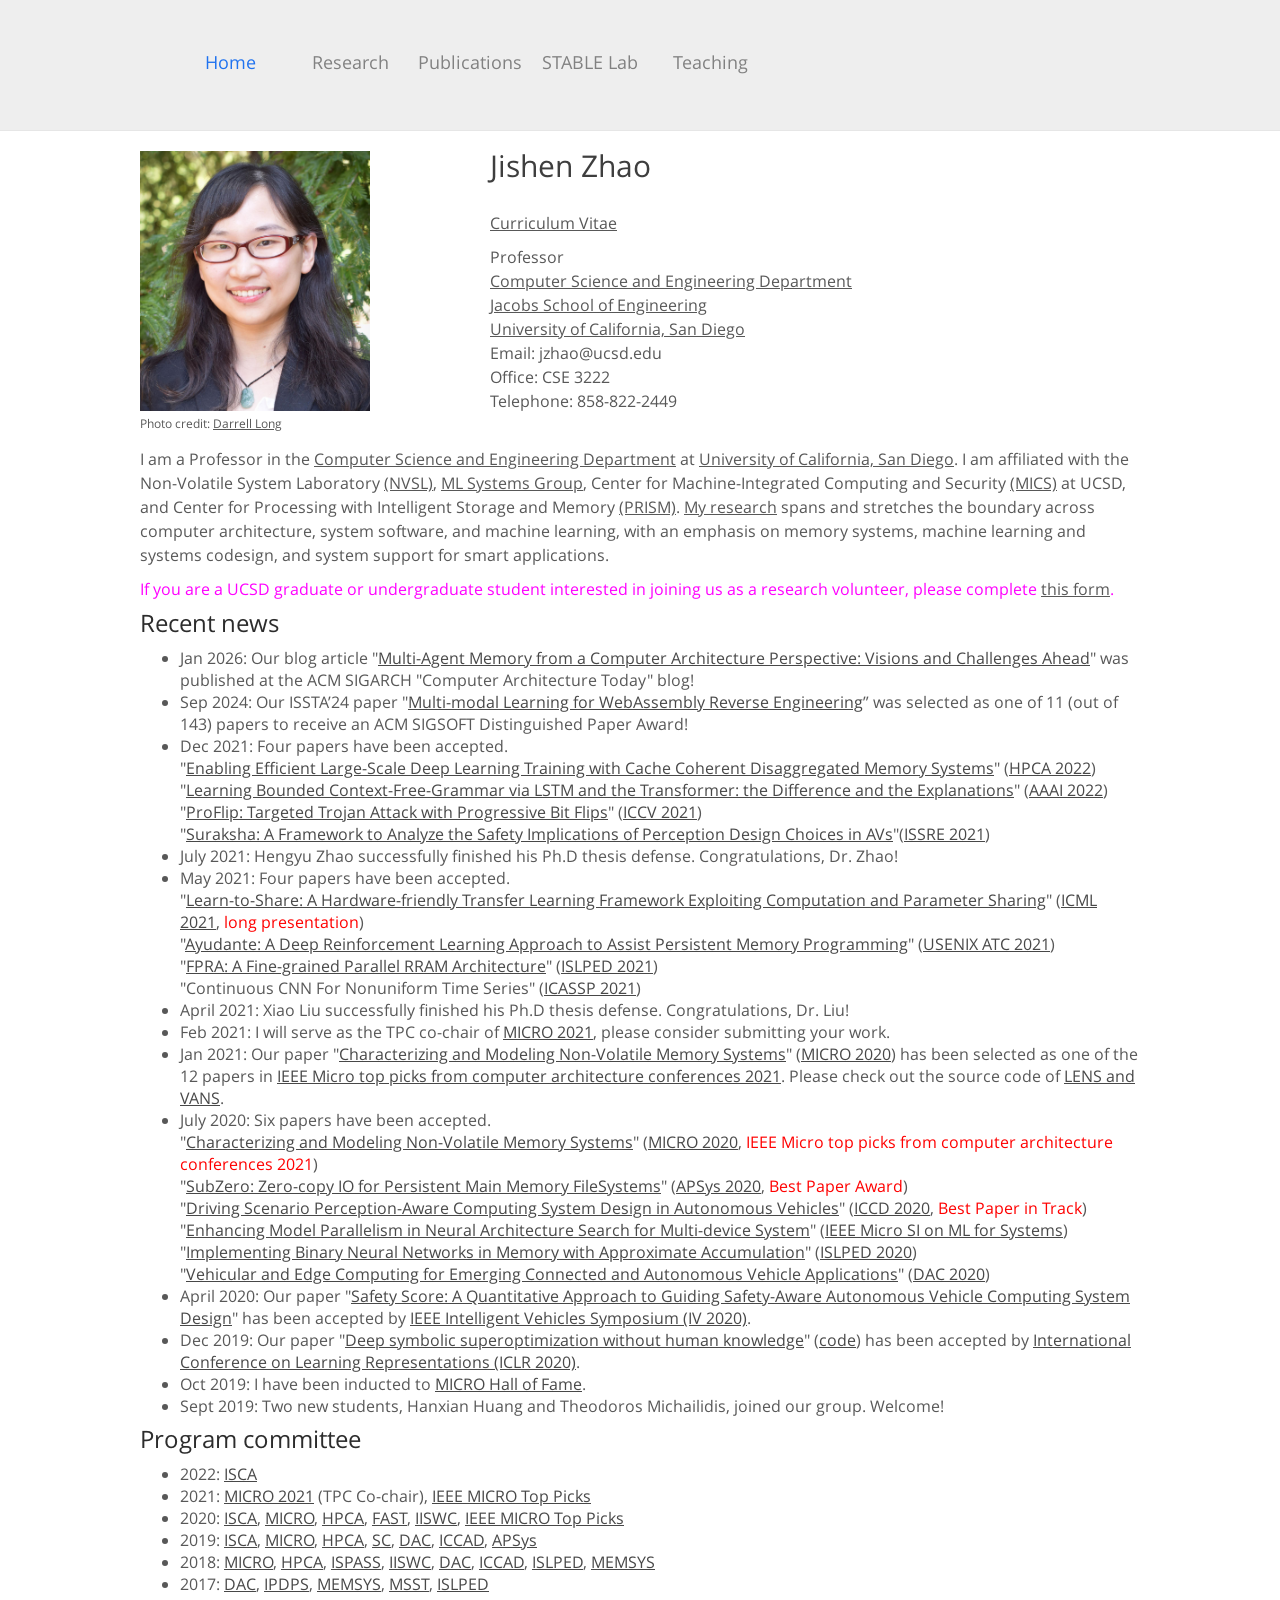
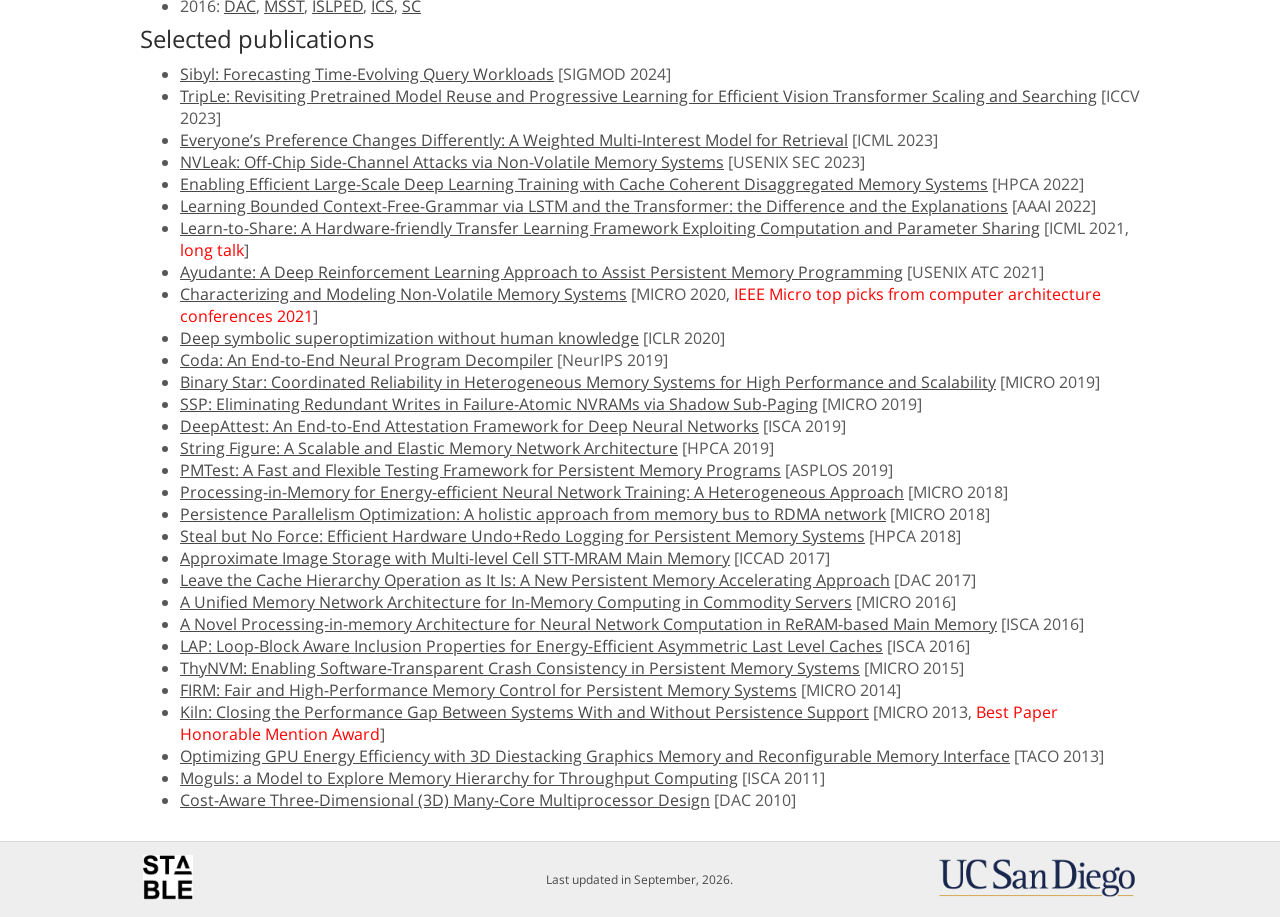
==== commit 6ae953fb: "fix typo" ====
--- a/index.html
+++ b/index.html
@@ -253,7 +253,7 @@
 			<table width="100%">
 				<tr>
 					<td width="33%" align="left"><a href="lab.html"><img height="45" src="images/stable.jpg"></img></a></td>
-					<td width="34%" align="center">Last updated on September, 2026.</td>
+					<td width="34%" align="center">Last updated in September, 2026.</td>
 					<td width="33%" align="right"><a href="https://www.ucsd.edu/"><img width="200" src="images/logo_UCSD.png"></img></a></td>
 				</tr>
 			</table>
